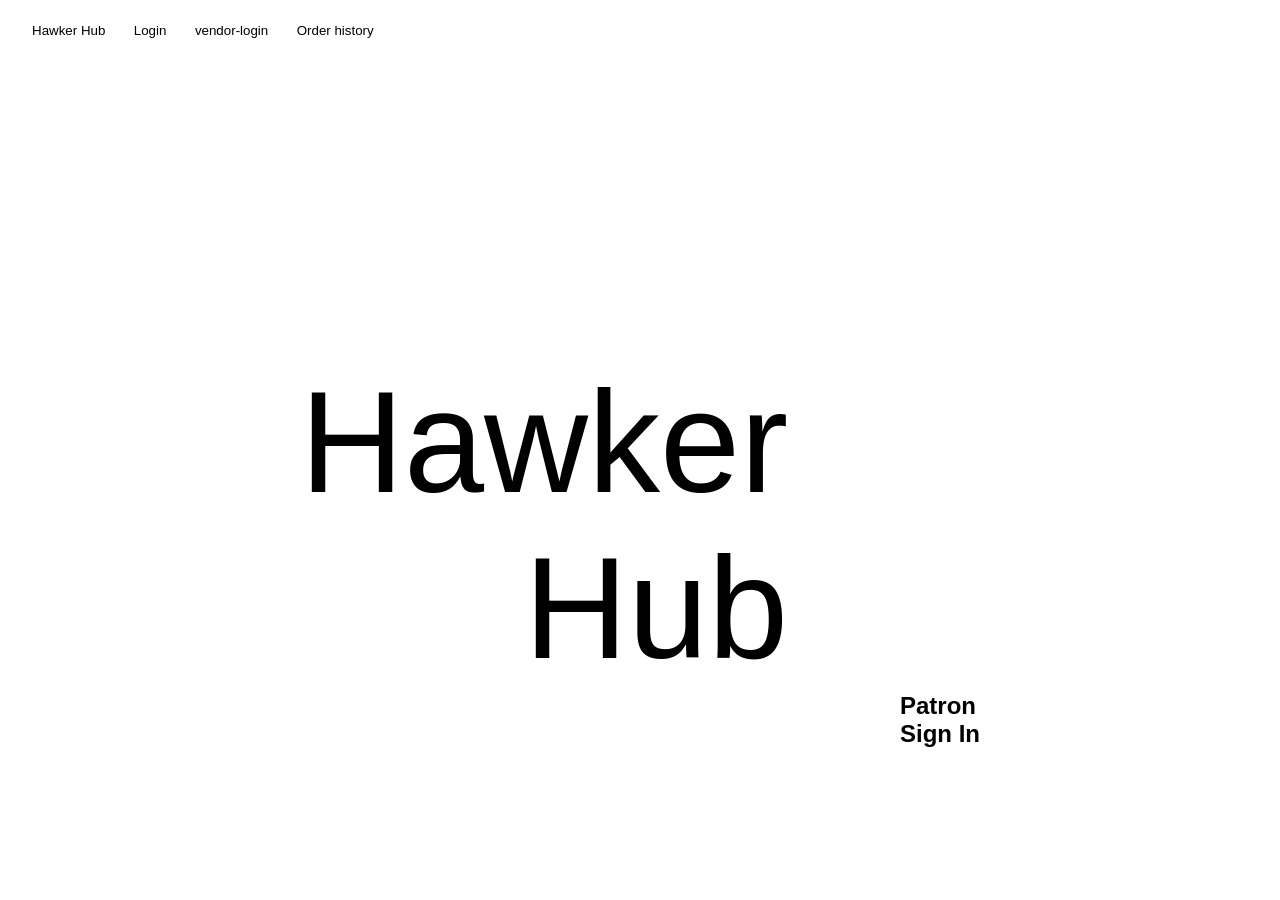
==== User-LogIn.html @ 9ab0b518 "Created css and html for userLogin just what the title said" ====
<!DOCTYPE html>
<html>
    <head>
        <meta charset="utf-8">
        <meta name="viewport" content="width=device-width">
        <title>User Log-In (Patron)</title>
        <link href="style.css" rel="stylesheet" type="text/css"/>
        <link href="User-LogIn.css" rel="stylesheet" type="text/css">
    </head>
    <body>
        <header class="navbar">
            <div class="Logo">
            <button class="home-button"> Hawker Hub </button>   
            <button class="Normal-login"> Login </button>
            <button class="vendor-login"> vendor-login </button> 
            <button class="Order-history"> Order history </button>
            </div>
        </header>
        <div class="brand">
            <p>Hawker<br>Hub</p>
        </div>
        <div class="logIn">
            <h2>Patron<br>Sign In</h2>

        </div>
    </body>

</html>
---- style.css ----
* {
    margin: 0;
    padding: 0;
    box-sizing: border-box;
    font-family: Arial, sans-serif;
}

.navbar {
    height: 60px;
    background: #ffffff;
    display: flex;
    align-items: center;
    padding: 0 20px;
    justify-content: space-between;
}

.logo {
    width: 30px;
    height: 30px;
    background: #ffffff;
    border-radius: 4px;
}

.home-button {
    padding: 6px 12px;
    border: none;
    background: #ffffff;
    cursor: pointer;
    border-radius: 10px;
}

.Normal-login {
    padding: 6px 12px;
    border: none;
    background: #ffffff;
    cursor: pointer;
    border-radius: 10px;
}

.vendor-login {
    padding: 6px 12px;
    border: none;
    background: #ffffff;
    cursor: pointer;
    border-radius: 10px;
}

.Order-history {
    padding: 6px 12px;
    border: none;
    background: #ffffff;
    cursor: pointer;
    border-radius: 10px;
}

.Cart {
    padding: 6px 12px;
    border: none;
    background: #ffffff;
    cursor: pointer;
    border-radius: 10px;
}


.nav-icons span {
    display: inline-block;
    width: 20px;
    height: 20px;
    background: #8f8e8e;
    border-radius: 4px;
    margin-left: 15px;

}

/* Hero Section */
.hero {
    background: red;
    padding: 30px 20px 80px;
    height: 300px;
    position: relative;
}/*Image */

.hero h1 {
    font-size: 24px;
}

.flavour-text {
    margin-top: 8px;
    color: #444;
}

/* Dropdown Card */
.dropdown-card-area {
    display:flex;
    flex-direction : column;
    justify-content: center;
    background: #d1d1d1;
    width: 220px;
    padding: 15px;
    height: 260px;

    position: absolute;
    top: 150px;
    left: 100px;
}


.dropdown-card label {
    display: block;
    font-size: 14px;
    margin-bottom: 6px;
}

.dropdown-card select {
    width: 100%;
    padding: 6px;
}

/* Main Content */
.content {
    height: 300px;
    background: #ffffff;
}

/* About Section */
.about {
    background: #bdbdbd;
    padding: 40px;
    text-align: center;
}

.about h2 {
    font-weight: normal;
}

/* Footer */
.footer {
    background: #6f6f6f;
    color: white;
    text-align: center;
    padding: 20px;
}
---- User-LogIn.css ----
.brand {
    display:flex;
    height:auto;
    max-width:100%;
    text-align: right;
    font-size: 9rem;
    font-weight: lighter;
    position:relative;
    top: 300px;
    left: 300px;
}
.logIn {
    display:flex;
    height:auto;
    max-width:100%;
    border-radius: 20px;
    position:relative;
    top:300px;
    right:300px;
    justify-content: right;
}
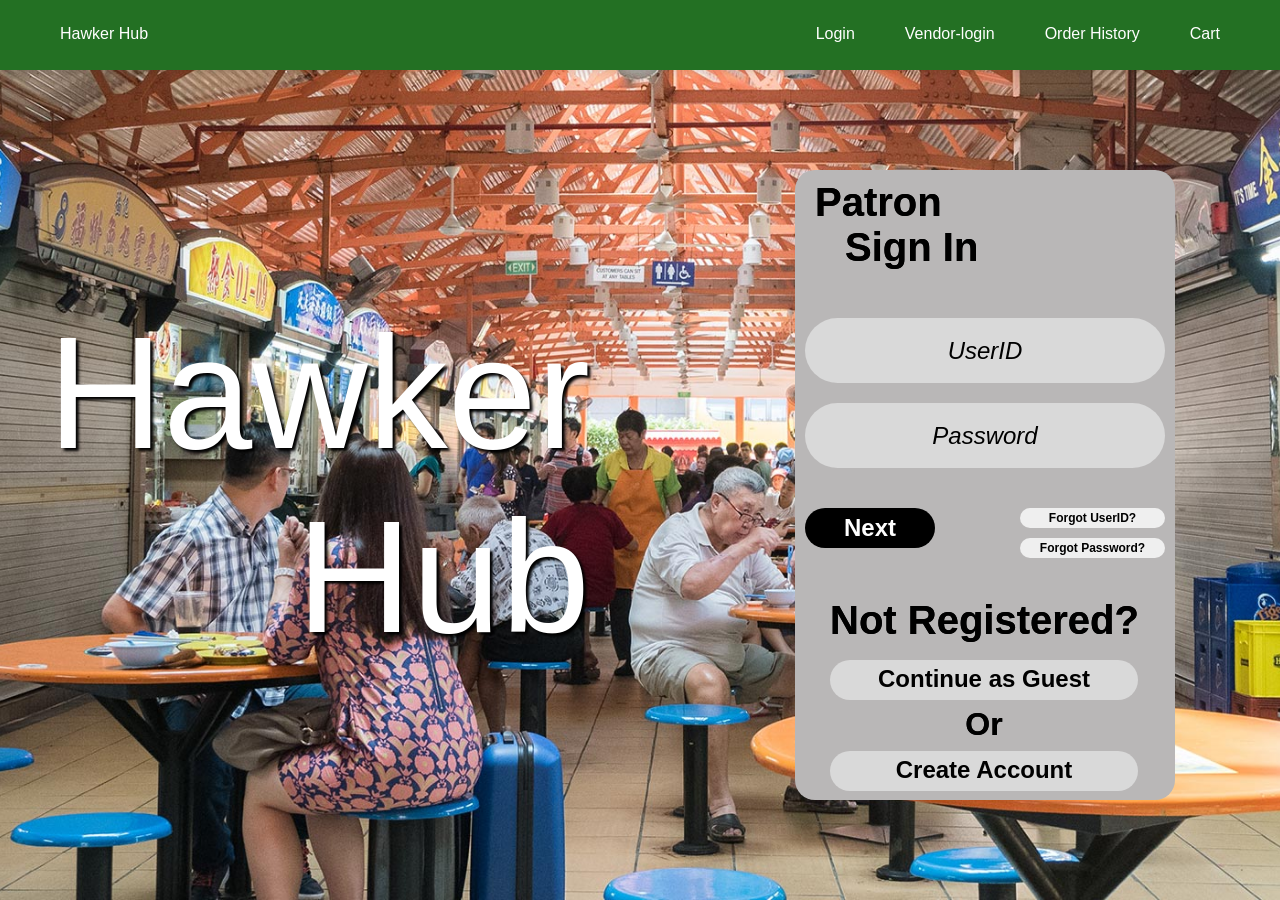
==== commit 8726f192: "start of user-login" ====
--- a/User-LogIn.html
+++ b/User-LogIn.html
@@ -8,20 +8,78 @@
         <link href="User-LogIn.css" rel="stylesheet" type="text/css">
     </head>
     <body>
-        <header class="navbar">
-            <div class="Logo">
-            <button class="home-button"> Hawker Hub </button>   
-            <button class="Normal-login"> Login </button>
-            <button class="vendor-login"> vendor-login </button> 
-            <button class="Order-history"> Order history </button>
+        <div class="LogIn-background">
+            <header class="navbar">
+                <div class="Logo">
+                    <button class="home-button"> Hawker Hub </button>   
+                    <button class="Normal-login"> Login </button>
+                    <button class="vendor-login"> Vendor-login </button> 
+                    <button class="Order-history"> Order History </button>
+                    <button class="Cart"> Cart </button>
+                </div>
+            </header>
+            <div class="content">
+                <div class="brand-area">
+                    <span class="brand">Hawker<br>Hub</span>
+                </div>
+                <div class="logIn-area">
+                    <div class ="LogIn">
+                        <div class="text-login-space">
+                            <span class="text-login"> Patron <br> <span style="margin-left:30px;"> Sign In </span></span>
+                        </div>
+                        <div class="Input-area">
+                            <div class="button-area">
+                                <input class="UserId-Input" type="text" placeholder="UserID">
+                            </div>
+                            <div class="button-area">
+                                <input class="Password-Input" type="text" placeholder="Password">
+                            </div>
+                        </div>
+                        <div class="Next-Forgot-space">
+                            <div class="Next-Button-Space">
+                                <button class="Next-button">
+                                    <span class="Next-button-text"> Next </span>
+                                </button>
+                            </div>
+                            <div class="Space-between-nextandforgot"></div>
+                            <div class="Forgot-Space">
+                                <div class="Forgot-User-space"> 
+                                    <button class="Forgot-User-button">
+                                        <div class="Forgot-User-text-space">
+                                            <span class="Forgot-User-text"> Forgot UserID? </span>
+                                        </div>
+                                    </button>
+                                </div>
+                                <div class="Forgot-Pass-space">
+                                    <button class="Forgot-Pass-button">
+                                        <span class="Forgot-Pass-text"> Forgot Password? </span>
+                                    </button>
+                                </div>
+                            </div>
+                        </div>
+                        <div class="Notregistered-area">
+                            <div class="Notregistered-Text-space"> 
+                                <span class="Notregistered-text"> Not Registered? </span>
+                            </div>
+                            <div class="Notregistered-Button-area">
+                                <div class="Guest-Continue-area">
+                                    <button class="Guest-Continue-button"> 
+                                        <span class="Guest-Continue-text"> Continue as Guest </span>
+                                    </button>
+                                </div>
+                                <div class="Or-Text-space">
+                                    <span class="Or-text"> Or </span>
+                                </div>
+                                <div class="Account-Create-space"> 
+                                    <button class="Account-Create-button">
+                                        <span class="Account-Create-text"> Create Account </span>
+                                    </button>
+                                </div>
+                            </div>
+                        </div>
+                    </div>
+                </div>
             </div>
-        </header>
-        <div class="brand">
-            <p>Hawker<br>Hub</p>
-        </div>
-        <div class="logIn">
-            <h2>Patron<br>Sign In</h2>
-
         </div>
     </body>
 
--- a/style.css
+++ b/style.css
@@ -6,125 +6,223 @@
 }
 
 .navbar {
-    height: 60px;
-    background: #ffffff;
+    background-color: #237023;
+    box-shadow: 0 2px 8px rgba(0, 0, 0, 0.1);
+    position: sticky;
+    top: 0;
+    z-index: 1000;
+    padding: 0;
+    height: 70px
+}
+
+.Logo {
     display: flex;
     align-items: center;
-    padding: 0 20px;
     justify-content: space-between;
-}
-
-.logo {
-    width: 30px;
-    height: 30px;
-    background: #ffffff;
-    border-radius: 4px;
-}
-
+    max-width: 1400px;
+    margin: 0 auto;
+    padding: 15px 40px;
+}
+
+/* Button styling */
+.navbar button {
+    background: none;
+    border: none;
+    font-size: 16px;
+    cursor: pointer;
+    padding: 10px 20px;
+    transition: all 0.3s ease;
+    font-weight: 500;
+    color: #ffffff;
+}
+
+/* Home button (logo) - make it stand out */
 .home-button {
-    padding: 6px 12px;
+    font-size: 24px;
+    font-weight: bold;
+    color: #ffffff;
+    padding: 10px 0;
+    margin-right: auto;
+}
+
+.home-button:hover {
+    color: #ffffff;
+}
+
+/* Regular navigation buttons */
+.Normal-login,
+.vendor-login,
+.Order-history,
+.Cart {
+    font-size: 15px;
+    margin-left: 10px;
+}
+
+.navbar button:hover {
+    background-color: #737373;
+    border-radius: 5px;
+}
+
+/* Special styling for Cart button */
+.Cart {
+    background-color: #757575;
+    color: white;
+    border-radius: 5px;
+    padding: 10px 25px;
+}
+
+.Cart:hover {
+    background-color: #757575;
+}
+
+/* Responsive design */
+@media (max-width: 768px) {
+    .Logo {
+        padding: 15px 20px;
+        flex-wrap: wrap;
+    }
+    
+    .navbar button {
+        font-size: 14px;
+        padding: 8px 12px;
+    }
+    
+    .home-button {
+        font-size: 20px;
+    }
+}
+
+
+.hawker-background-image {
+    background-image: url('https://images.augustman.com/wp-content/uploads/sites/2/2022/06/20130110/51137099969_6d959e591b_o-1.jpeg');
+    background-size: cover;
+    background-position: center;
+    min-height: 400px;
+    display: flex;
+    align-items: center;
+    justify-content: center;
+    padding: 40px 20px;
+    position: relative;
+}
+
+
+
+.content {
+    position: relative;
+    z-index: 1;
+    text-align: center;
+    color: white;
+}
+
+.content h1 {
+    font-size: 48px;
+    margin-bottom: 15px;
+    font-weight: bold;
+}
+
+.content p {
+    font-size: 22px;
+    font-weight: 300;
+}
+
+/* Hawker Centres Section */
+.hawker-centres-section {
+    max-width: 1400px;
+    margin: 80px auto;
+    padding: 0 40px;
+}
+
+.hawker-centres-section h2 {
+    font-size: 36px;
+    text-align: center;
+    margin-bottom: 10px;
+    color: #333;
+}
+
+.section-subtitle {
+    text-align: center;
+    font-size: 18px;
+    color: #666;
+    margin-bottom: 50px;
+}
+
+/* Hawker Grid */
+.hawker-grid {
+    display: grid;
+    grid-template-columns: repeat(auto-fit, minmax(350px, 1fr));
+    gap: 30px;
+}
+
+/* Hawker Card */
+.hawker-card {
+    background-color: white;
+    border-radius: 12px;
+    overflow: hidden;
+    box-shadow: 0 4px 12px rgba(0, 0, 0, 0.1);
+    transition: transform 0.3s ease, box-shadow 0.3s ease;
+    cursor: pointer;
+    border: 2px solid transparent;
+}
+
+.hawker-card:hover {
+    transform: translateY(-8px);
+    box-shadow: 0 8px 24px rgba(0, 0, 0, 0.15);
+    border-color: #237023;
+}
+
+.hawker-image {
+    width: 100%;
+    height: 250px;
+    object-fit: cover;
+    display: block;
+}
+
+.hawker-info {
+    padding: 25px;
+}
+
+.hawker-info h3 {
+    font-size: 24px;
+    margin-bottom: 12px;
+    color: #333;
+    font-weight: bold;
+}
+
+.hawker-info .location {
+    font-size: 15px;
+    color: #666;
+    margin-bottom: 8px;
+}
+
+.hawker-info .stall-count {
+    font-size: 14px;
+    color: #999;
+    margin-bottom: 20px;
+    font-weight: 500;
+}
+
+.browse-button {
+    width: 100%;
+    padding: 14px 20px;
+    background-color: #237023;
+    color: white;
     border: none;
-    background: #ffffff;
+    border-radius: 8px;
+    font-size: 16px;
+    font-weight: bold;
     cursor: pointer;
-    border-radius: 10px;
-}
-
-.Normal-login {
-    padding: 6px 12px;
-    border: none;
-    background: #ffffff;
-    cursor: pointer;
-    border-radius: 10px;
-}
-
-.vendor-login {
-    padding: 6px 12px;
-    border: none;
-    background: #ffffff;
-    cursor: pointer;
-    border-radius: 10px;
-}
-
-.Order-history {
-    padding: 6px 12px;
-    border: none;
-    background: #ffffff;
-    cursor: pointer;
-    border-radius: 10px;
-}
-
-.Cart {
-    padding: 6px 12px;
-    border: none;
-    background: #ffffff;
-    cursor: pointer;
-    border-radius: 10px;
-}
-
-
-.nav-icons span {
-    display: inline-block;
-    width: 20px;
-    height: 20px;
-    background: #8f8e8e;
-    border-radius: 4px;
-    margin-left: 15px;
-
-}
-
-/* Hero Section */
-.hero {
-    background: red;
-    padding: 30px 20px 80px;
-    height: 300px;
-    position: relative;
-}/*Image */
-
-.hero h1 {
-    font-size: 24px;
-}
-
-.flavour-text {
-    margin-top: 8px;
-    color: #444;
-}
-
-/* Dropdown Card */
-.dropdown-card-area {
-    display:flex;
-    flex-direction : column;
-    justify-content: center;
-    background: #d1d1d1;
-    width: 220px;
-    padding: 15px;
-    height: 260px;
-
-    position: absolute;
-    top: 150px;
-    left: 100px;
-}
-
-
-.dropdown-card label {
-    display: block;
-    font-size: 14px;
-    margin-bottom: 6px;
-}
-
-.dropdown-card select {
-    width: 100%;
-    padding: 6px;
-}
-
-/* Main Content */
-.content {
-    height: 300px;
-    background: #ffffff;
+    transition: background-color 0.3s ease;
+    text-transform: uppercase;
+    letter-spacing: 0.5px;
+}
+
+.browse-button:hover {
+    background-color: #1a5a1a;
 }
 
 /* About Section */
 .about {
-    background: #bdbdbd;
+    background: #dce7dc;
     padding: 40px;
     text-align: center;
 }
@@ -133,10 +231,52 @@
     font-weight: normal;
 }
 
+.about p {
+    margin-top: 15px;
+    color: #333;
+    font-size: 16px;
+    line-height: 1.8;
+    margin-bottom: 20px;
+    color: #333;
+    padding-left: 300px;
+    padding-right: 300px;
+}
+
 /* Footer */
 .footer {
-    background: #6f6f6f;
+    background: #3a413c;
     color: white;
     text-align: center;
     padding: 20px;
+}
+
+.footer p {
+    margin: 5px 0;
+    color: grey;
+    text-align: center;
+}
+
+/* Responsive Design for Hawker Section */
+@media (max-width: 768px) {
+    .hawker-grid {
+        grid-template-columns: 1fr;
+    }
+    
+    .hero-content h1 {
+        font-size: 32px;
+    }
+    
+    .hero-content p {
+        font-size: 18px;
+    }
+    
+    .hawker-centres-section {
+        padding: 0 20px;
+        margin: 50px auto;
+    }
+    
+    .about p {
+        padding-left: 20px;
+        padding-right: 20px;
+    }
 }
--- a/User-LogIn.css
+++ b/User-LogIn.css
@@ -1,21 +1,277 @@
+body {
+    height:100%;
+    margin:0;
+    color:white;
+}
+input {
+    text-align: center;
+    font-size: 24px;
+}
+input::placeholder {
+    color: #000000;
+    font-size: 24px;
+    font-style: italic;
+    font-weight: 300px;
+}
+input:focus::placeholder {
+    color: transparent;
+}
+button:hover {
+}
+.LogIn-background {
+    display:flex;
+    flex-direction: column;
+    background-image: url(Images/background-logIn.jpg);
+    background-size: cover;
+    background-position:center;
+    background-repeat: no-repeat;
+    height:100vh;
+    width:100vw;
+    text-shadow: 3px 3px 3px black;
+}
+.content {
+    display:flex;
+    flex-direction: row;
+    height: calc(100vh - 70px);
+    width: 100%;
+}
+.brand-area {
+    display:flex;
+    flex: 1;
+    align-items: center;
+    justify-content: right;
+    padding-right: 100px;
+}
 .brand {
-    display:flex;
-    height:auto;
-    max-width:100%;
+    font-weight: lighter;
     text-align: right;
-    font-size: 9rem;
-    font-weight: lighter;
-    position:relative;
-    top: 300px;
-    left: 300px;
-}
-.logIn {
-    display:flex;
-    height:auto;
-    max-width:100%;
+    font-size: 10rem !important;
+}
+.logIn-area {
+    display: flex;
+    flex: 1;                  
+    align-items: center;
+    justify-content: center;
+    margin-right:auto;
+}
+.LogIn {
+    display: flex;
+    padding:10px;
+    justify-content: space-between;
+    flex-direction: column;
+    flex-wrap: wrap;
     border-radius: 20px;
-    position:relative;
-    top:300px;
-    right:300px;
-    justify-content: right;
+    background-color: #B9B7B7;
+    width: 380px;
+    height: 630px;
+    text-shadow: 0 0 0;
+}
+.text-login-space {
+    display:flex;
+    align-items:left;
+}
+.text-login {
+    width:183px;
+    height:98px;
+    font-size:40px;
+    text-align:left;
+    color: #000000;
+    font-weight:bold;
+    margin-left:10px;
+}
+.Input-area {
+    display:flex;
+    flex-direction: column;
+    gap:20px;
+    width:360px;
+    height:150px;
+}
+.button-area {
+    display:flex;
+    width:360px;
+    height:65px;
+}
+.UserId-Input {
+    width:360px;
+    height:65px;
+    border-radius: 50px;
+    background-color: #D9D9D9;
+    border: transparent;
+}
+.Password-Input {
+    width:360px;
+    height:65px;
+    border-radius: 50px;
+    background-color: #D9D9D9;
+    border: transparent;
+}
+.Next-Forgot-space {
+    display: flex;
+    width:360px;
+    height:50px;
+}
+.Space-between-nextandforgot {
+    display:flex;
+    height: 50px;
+    width: 85px;
+}
+.Next-Button-Space {
+    height:50px;
+    width:130px;
+}
+.Next-button {
+    display:flex;
+    justify-content: center;
+    align-items: center;
+    height:40px;
+    width:130px;
+    border-radius: 50px;
+    background-color: black;
+    border:transparent;
+}
+.Next-button:hover {
+    border: solid 2px;
+    border-color: #737373;
+}
+.Next-button-text {
+    width:55px;
+    height:29px;
+    color:white;
+    font-weight:bold;
+    font-size: 24px;
+}
+.Forgot-Space {
+    display:flex;
+    gap:10px;
+    height:50px;
+    width:145px;
+    flex-direction: column;
+}
+.Forgot-User-space {
+    height:20px;
+    width:145px;
+}
+.Forgot-User-button {
+    display:flex;
+    justify-content: center;
+    align-items: center;
+    height: 20px;
+    width:145px;
+    border-radius: 50px;
+    border:transparent;
+}
+.Forgot-User-text-space {
+    display: flex;
+    justify-content: center;
+    align-items: center;
+    width:88px;
+    height:15px;
+}
+.Forgot-User-text {
+    font-size:12px;
+    font-weight:bold;
+    color:#000000;
+}
+.Forgot-Pass-space {
+    height:20px;
+    width:145px;
+}
+.Forgot-Pass-button {
+    display:flex;
+    justify-content: center;
+    align-items: center;
+    height: 20px;
+    width:145px;
+    border-radius: 50px;
+    border:transparent;
+}
+.Forgot-Pass-text {
+    font-size:12px;
+    font-weight:bold;
+    color:#000000;
+}
+.Notregistered-area {
+    align-self:center;
+    display:flex;
+    flex-direction: column;
+    width:310px;
+    height:192px;
+    gap:17px;
+}
+.Notregistered-Text-space {
+    display:flex;
+    justify-content: center;
+    align-items: center;
+    width:309px;
+    height:49px;
+}
+.Notregistered-text {
+    font-weight: bold;
+    font-size:40px;
+    color:#000000;
+}
+.Notregistered-Button-area{
+    display:flex;
+    flex-direction: column;
+    width:308px;
+    height:130px;
+    gap:6px;
+}
+.Guest-Continue-area {
+    height:40px;
+    width:308px;
+}
+.Guest-Continue-button {
+    display:flex;
+    justify-content: center;
+    align-items: center;
+    padding:5px;
+    height:40px;
+    width:308px;
+    border-radius: 50px;
+    border: transparent;
+    background-color:#D9D9D9;
+}
+.Guest-Continue-text {
+    height:30px;
+    width:213px;
+    font-weight: bold;
+    font-size: 24px;
+    color:#000000;
+}
+.Or-Text-space {
+    display:flex;
+    justify-content: center;
+    align-items: center;
+    width:308px;
+    height:39px;
+}
+.Or-text {
+    width:39px;
+    height:39px;
+    font-size:32px;
+    font-weight: bold;
+    color: #000000;
+}
+.Account-Create-space {
+    height:40px;
+    width:308px;
+}
+.Account-Create-button {
+    display:flex;
+    justify-content: center;
+    align-items: center;
+    padding:5px;
+    height:40px;
+    width:308px;
+    border-radius: 50px;
+    border: transparent;
+    background-color:#D9D9D9;
+}
+.Account-Create-text {
+    height:30px;
+    width:213px;
+    font-weight: bold;
+    font-size: 24px;
+    color:#000000;
 }
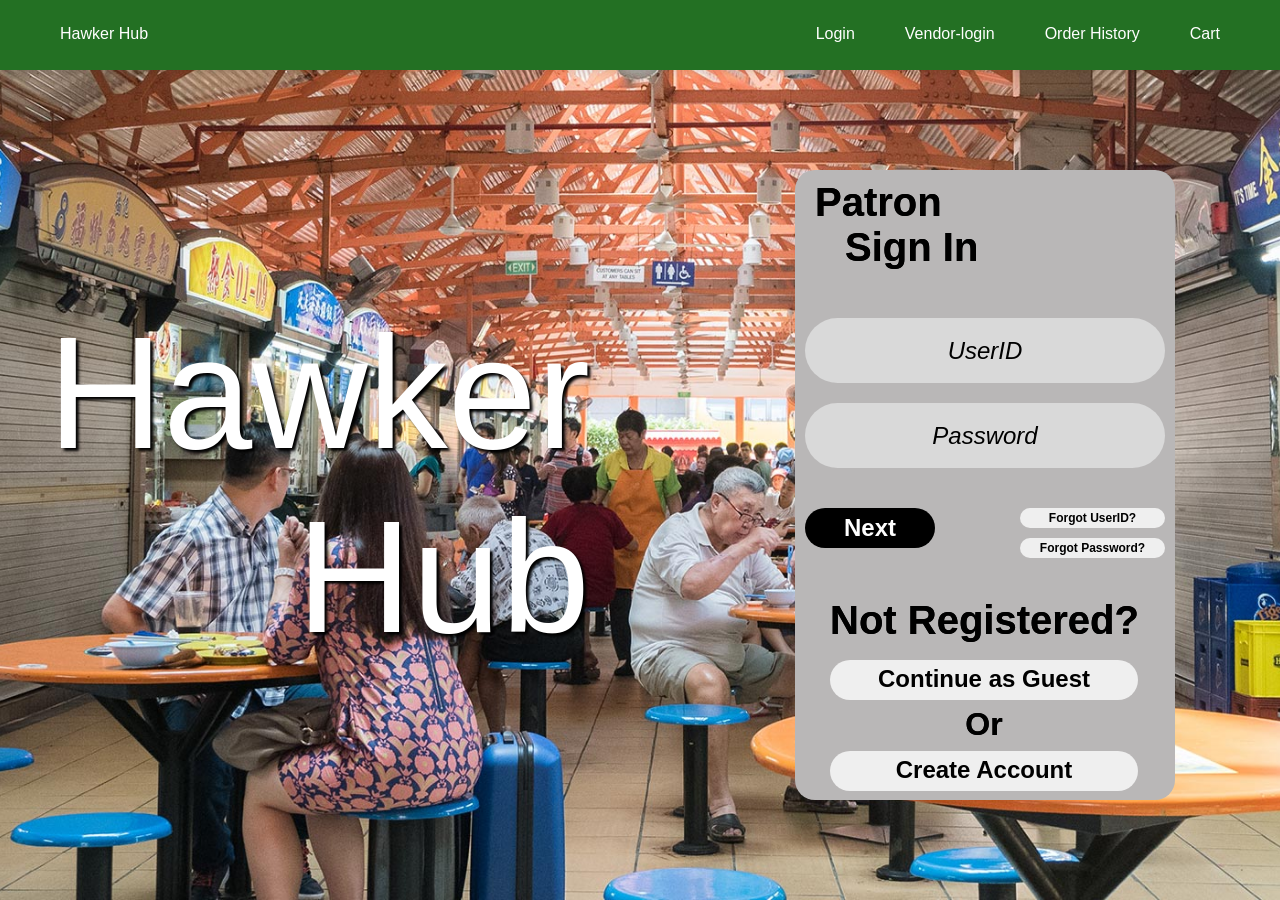
==== commit afc1c549: "Added js" ====
--- a/User-LogIn.html
+++ b/User-LogIn.html
@@ -29,10 +29,10 @@
                         </div>
                         <div class="Input-area">
                             <div class="button-area">
-                                <input class="UserId-Input" type="text" placeholder="UserID">
+                                <input class="UserId-Input" name="username" type="text" placeholder="UserID">
                             </div>
                             <div class="button-area">
-                                <input class="Password-Input" type="text" placeholder="Password">
+                                <input class="Password-Input" name="password" type="password" placeholder="Password" value="">
                             </div>
                         </div>
                         <div class="Next-Forgot-space">
@@ -81,6 +81,6 @@
                 </div>
             </div>
         </div>
+        <script> src="User-LogIn.js"</script>
     </body>
-
 </html>
--- a/User-LogIn.css
+++ b/User-LogIn.css
@@ -15,8 +15,6 @@
 }
 input:focus::placeholder {
     color: transparent;
-}
-button:hover {
 }
 .LogIn-background {
     display:flex;
@@ -133,6 +131,9 @@
     border: solid 2px;
     border-color: #737373;
 }
+.Next-button:active {
+    filter: brightness(0.8);
+}
 .Next-button-text {
     width:55px;
     height:29px;
@@ -230,7 +231,6 @@
     width:308px;
     border-radius: 50px;
     border: transparent;
-    background-color:#D9D9D9;
 }
 .Guest-Continue-text {
     height:30px;
@@ -266,7 +266,6 @@
     width:308px;
     border-radius: 50px;
     border: transparent;
-    background-color:#D9D9D9;
 }
 .Account-Create-text {
     height:30px;
